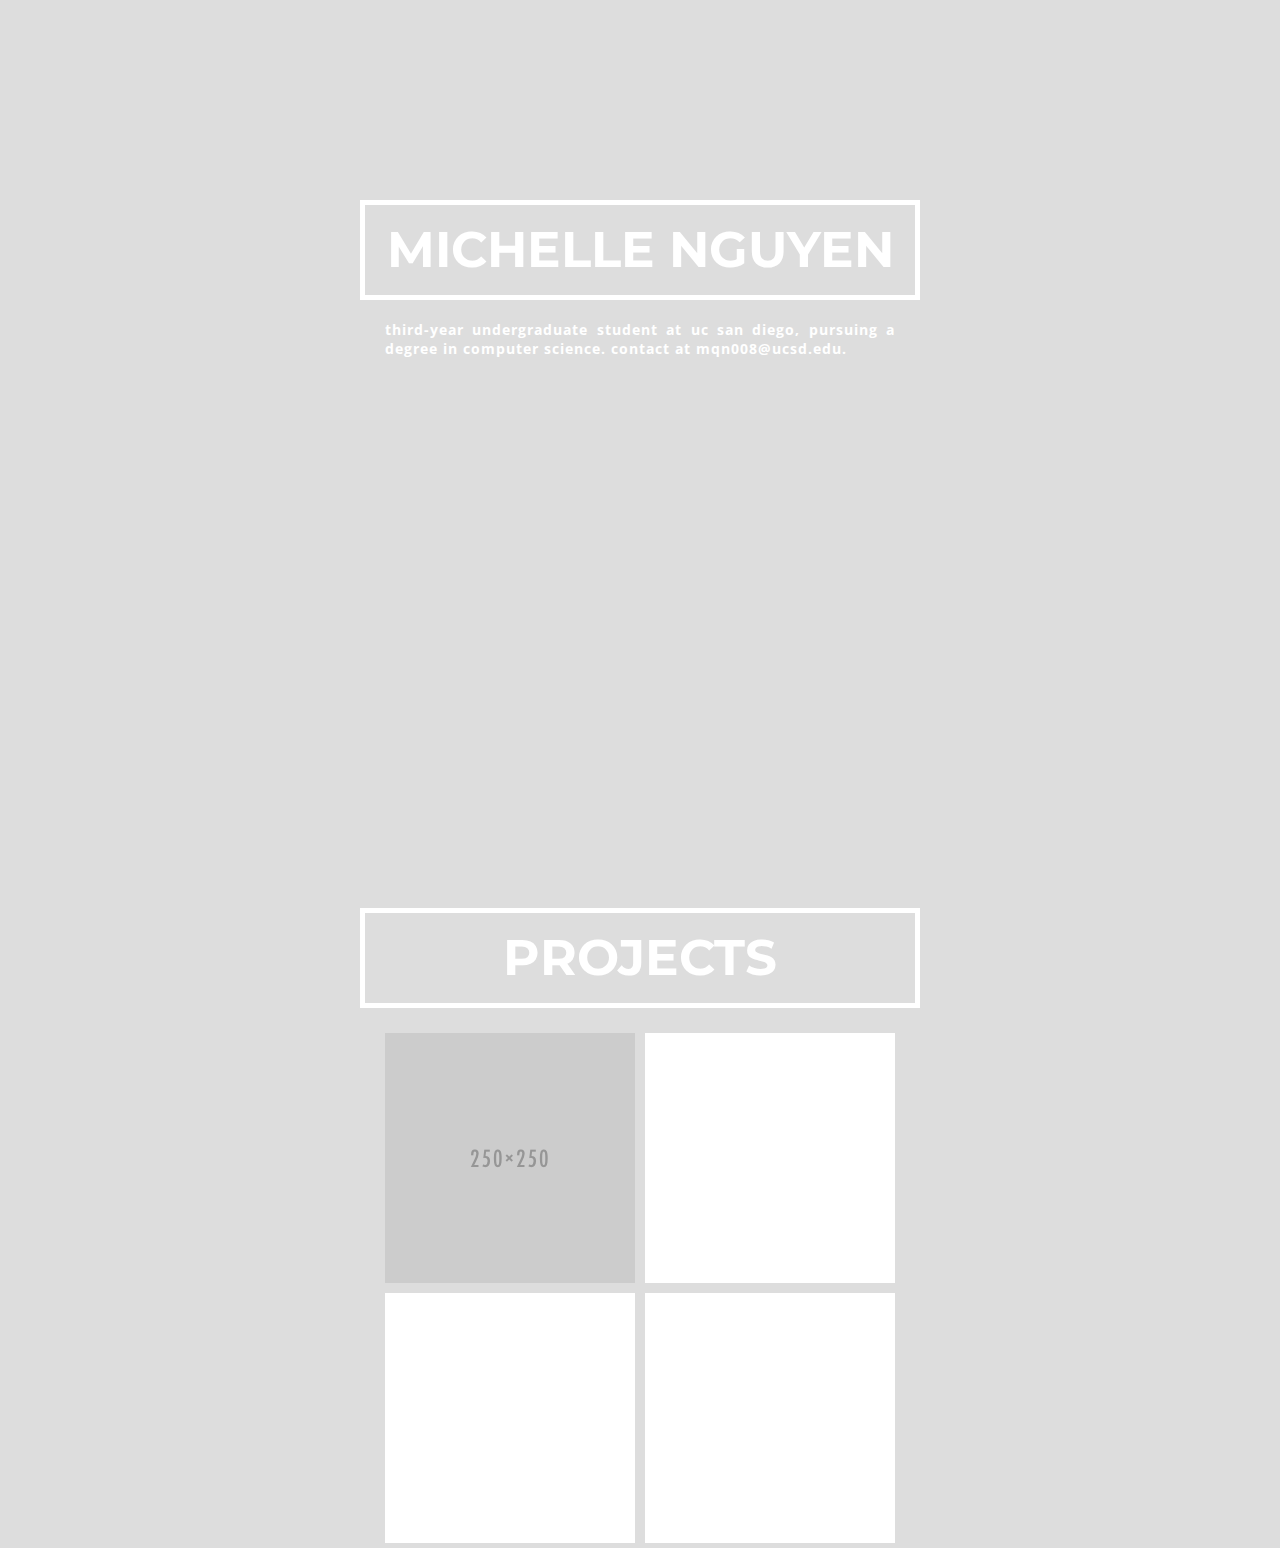
==== static/index.html @ 2b8071e1 "renamed .css files, project section design" ====
<!doctype html>

<html>
<head>
	<meta charset="utf-8">
	<title>HCI Project Portfolio</title>
	<link rel="stylesheet" type="text/css" href="index.css">
	<link href='https://fonts.googleapis.com/css?family=Montserrat' rel='stylesheet' type='text/css'>
	<link href='https://fonts.googleapis.com/css?family=Open+Sans' rel='stylesheet' type='text/css'>
</head>

<body>

	<h1>michelle nguyen</h1>
	<h5>third-year undergraduate student at uc san diego, pursuing a degree in computer science. contact at mqn008@ucsd.edu.</h5>


	<h1>projects</h1>
	<div id="proj">
		<div class="proj-item" style="background-image: url(250x250.png)">
			<div class="proj-desc">hlep</div>
		</div>
		<div class="proj-item">
			<div class="proj-desc">hlep?</div>
		</div>
		<div class="proj-item"> </div>
		<div class="proj-item"> </div>
	</div>

	<!-- 
	<h1>Scott Klemmer</h1> 
	<h4>Project Portfolio</h4>

	<p>Scott is an Associate Professor of Cognitive Science and Computer Science & Engineering at UC San Diego, where he is a co-founder and Associate Director of the Design Lab. He previously served as Associate Professor of Computer Science at Stanford, where he co-directed the HCI Group, held the Bredt Faculty Scholar chair, and was a founding participant in the d.school. </p>

	<h4>Projects</h4>
	<ol>
		<li>Design Thinking</li>
		<li>Needfinding</li>
		<li>Prototyping</li>
		<li>...</li>
	</ol>-->
</body>
</html>
---- static/index.css ----
body {
	background-color: #dddddd;
	background-image: url(bg-splitshire.png);
	background-attachment: fixed;
	background-repeat: no-repeat;
	background-size: cover;
	background-position: 0px -100px;
}

h1 {
	font-family: "Montserrat";
	font-size: 50px;
	line-height: 90px;
	height: 90px;
	width: 550px;
	border: 5px #ffffff solid;
	color: #ffffff;
	text-transform: uppercase;
	text-align: center;
	margin: auto;
	margin-top: 200px;
	margin-bottom: 0px;
}

h5 {
	font-family: 'Open Sans', sans-serif;
	font-size: 14px;
	letter-spacing: 1px;
	color: #ffffff;
	width: 510px;
	text-align: justify;
	margin: auto;
	margin-top: 20px;
	text-transform: lowercase;
	margin-bottom: 550px;
}

#proj {
	width: 520px;
	margin: auto;
	margin-top: 20px;
	padding-bottom: 20px;
	text-align: center;
}

.proj-item {
	width: 250px; 
	height: 250px;
	margin: 5px;
	background-color: #ffffff;
	position: relative;
	z-index: 0;
	float: left;
}

.proj-desc {
	height: 250px;
	width: 250px;
	background-color: #ffffff;
	position: static;
	z-index: 1;
	opacity: 0;
	display: block;
	text-align: center;
	transition: 0.4s;
	-o-transition: 0.4s;
	-moz-transition: 0.4s;
	-webkit-transition: 0.4s;
}

.proj-item:hover .proj-desc {
	opacity: .85;
	transition: 0.4s;
	-o-transition: 0.4s;
	-moz-transition: 0.4s;
	-webkit-transition: 0.4s;
}
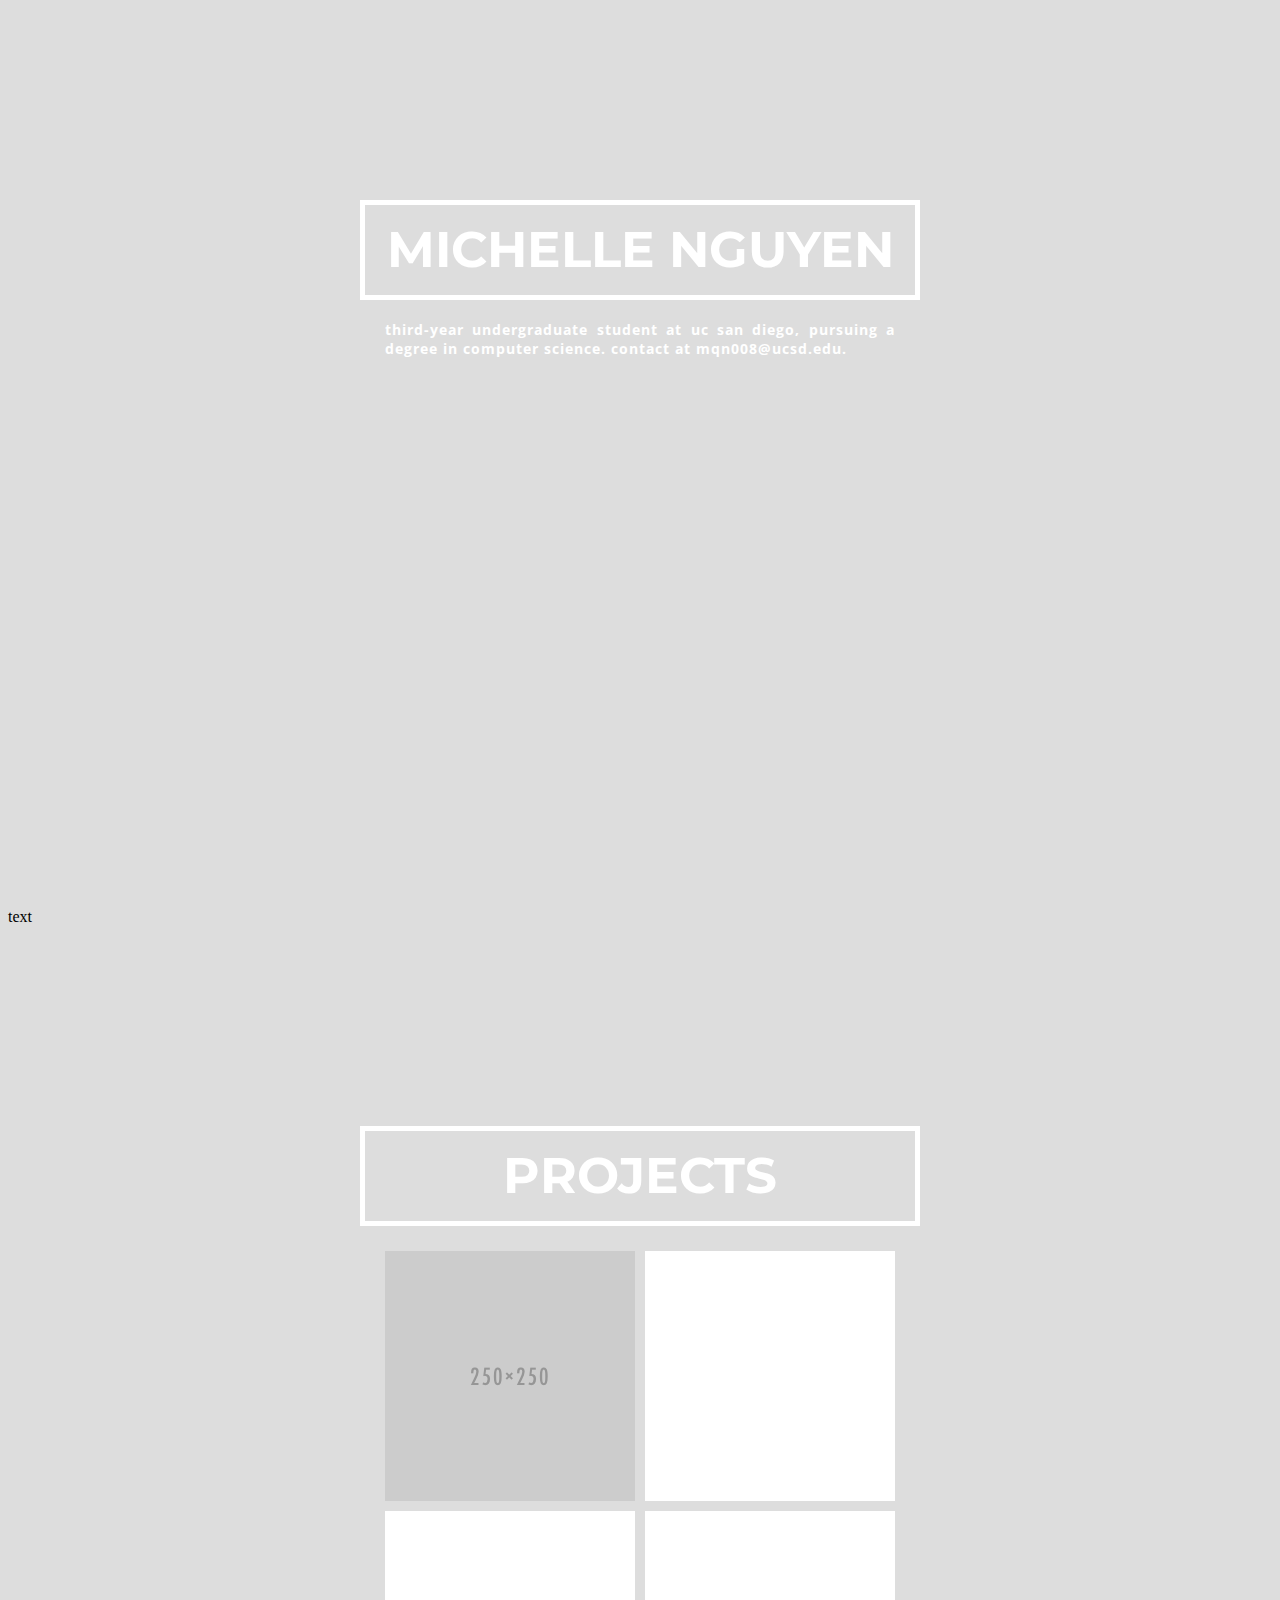
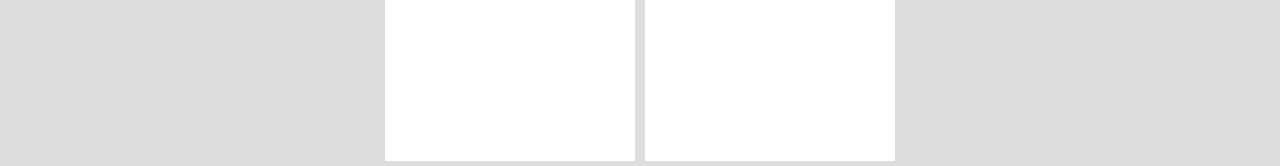
==== commit f4b439dd: "project description in index formatting" ====
--- a/static/index.html
+++ b/static/index.html
@@ -11,20 +11,41 @@
 
 <body>
 
-	<h1>michelle nguyen</h1>
-	<h5>third-year undergraduate student at uc san diego, pursuing a degree in computer science. contact at mqn008@ucsd.edu.</h5>
+	<h1>Michelle Nguyen</h1>
+	<h5>Third-year undergraduate student at UC San Diego, pursuing a degree in Computer Science. Contact at mqn008@ucsd.edu.</h5>
 
-
+<div class="red">text</div>
 	<h1>projects</h1>
 	<div id="proj">
+
 		<div class="proj-item" style="background-image: url(250x250.png)">
-			<div class="proj-desc">hlep</div>
+			<div class="proj-desc"><div class="proj-desc-in">
+				<a href="project-01.html">Project 01</a>
+				<h2>Project 01 Description Here.</h2>
+			</div></div>
 		</div>
+
 		<div class="proj-item">
-			<div class="proj-desc">hlep?</div>
+			<div class="proj-desc"><div class="proj-desc-in">
+				<a href="project-02.html">Project 02</a>
+				<h2>Project 02 Description Here.</h2>
+			</div></div>
 		</div>
-		<div class="proj-item"> </div>
-		<div class="proj-item"> </div>
+
+		<div class="proj-item">
+			<div class="proj-desc"><div class="proj-desc-in">
+				<a href="project-03.html">Project 03</a>
+				<h2>Project 03 Description Here.</h2>
+			</div></div>
+		</div>
+
+		<div class="proj-item">
+			<div class="proj-desc"><div class="proj-desc-in">
+				<a href="project-04.html">Project 04</a>
+				<h2>Project 04 Description Here.</h2>
+			</div></div>
+		</div>
+
 	</div>
 
 	<!-- 
--- a/static/index.css
+++ b/static/index.css
@@ -56,7 +56,7 @@
 .proj-desc {
 	height: 250px;
 	width: 250px;
-	background-color: #ffffff;
+	background-color: rgba(255,255,255,.9);
 	position: static;
 	z-index: 1;
 	opacity: 0;
@@ -69,9 +69,32 @@
 }
 
 .proj-item:hover .proj-desc {
-	opacity: .85;
+	opacity: 1;
 	transition: 0.4s;
 	-o-transition: 0.4s;
 	-moz-transition: 0.4s;
 	-webkit-transition: 0.4s;
+}
+
+.proj-desc-in {
+	position: relative;
+	top: 50%;
+	transform: translateY(-50%);
+	margin: auto;
+}
+
+.proj-desc a {
+	color: #000000;
+	font-family: "Montserrat";
+	font-size: 25px;
+	text-decoration: none;
+	text-transform: uppercase;
+	margin-bottom: -10px;
+}
+
+.proj-desc h2 {
+	color: #000000;
+	font-family: 'Open Sans', sans-serif;
+	font-size: 11px;
+	text-transform: lowercase;
 }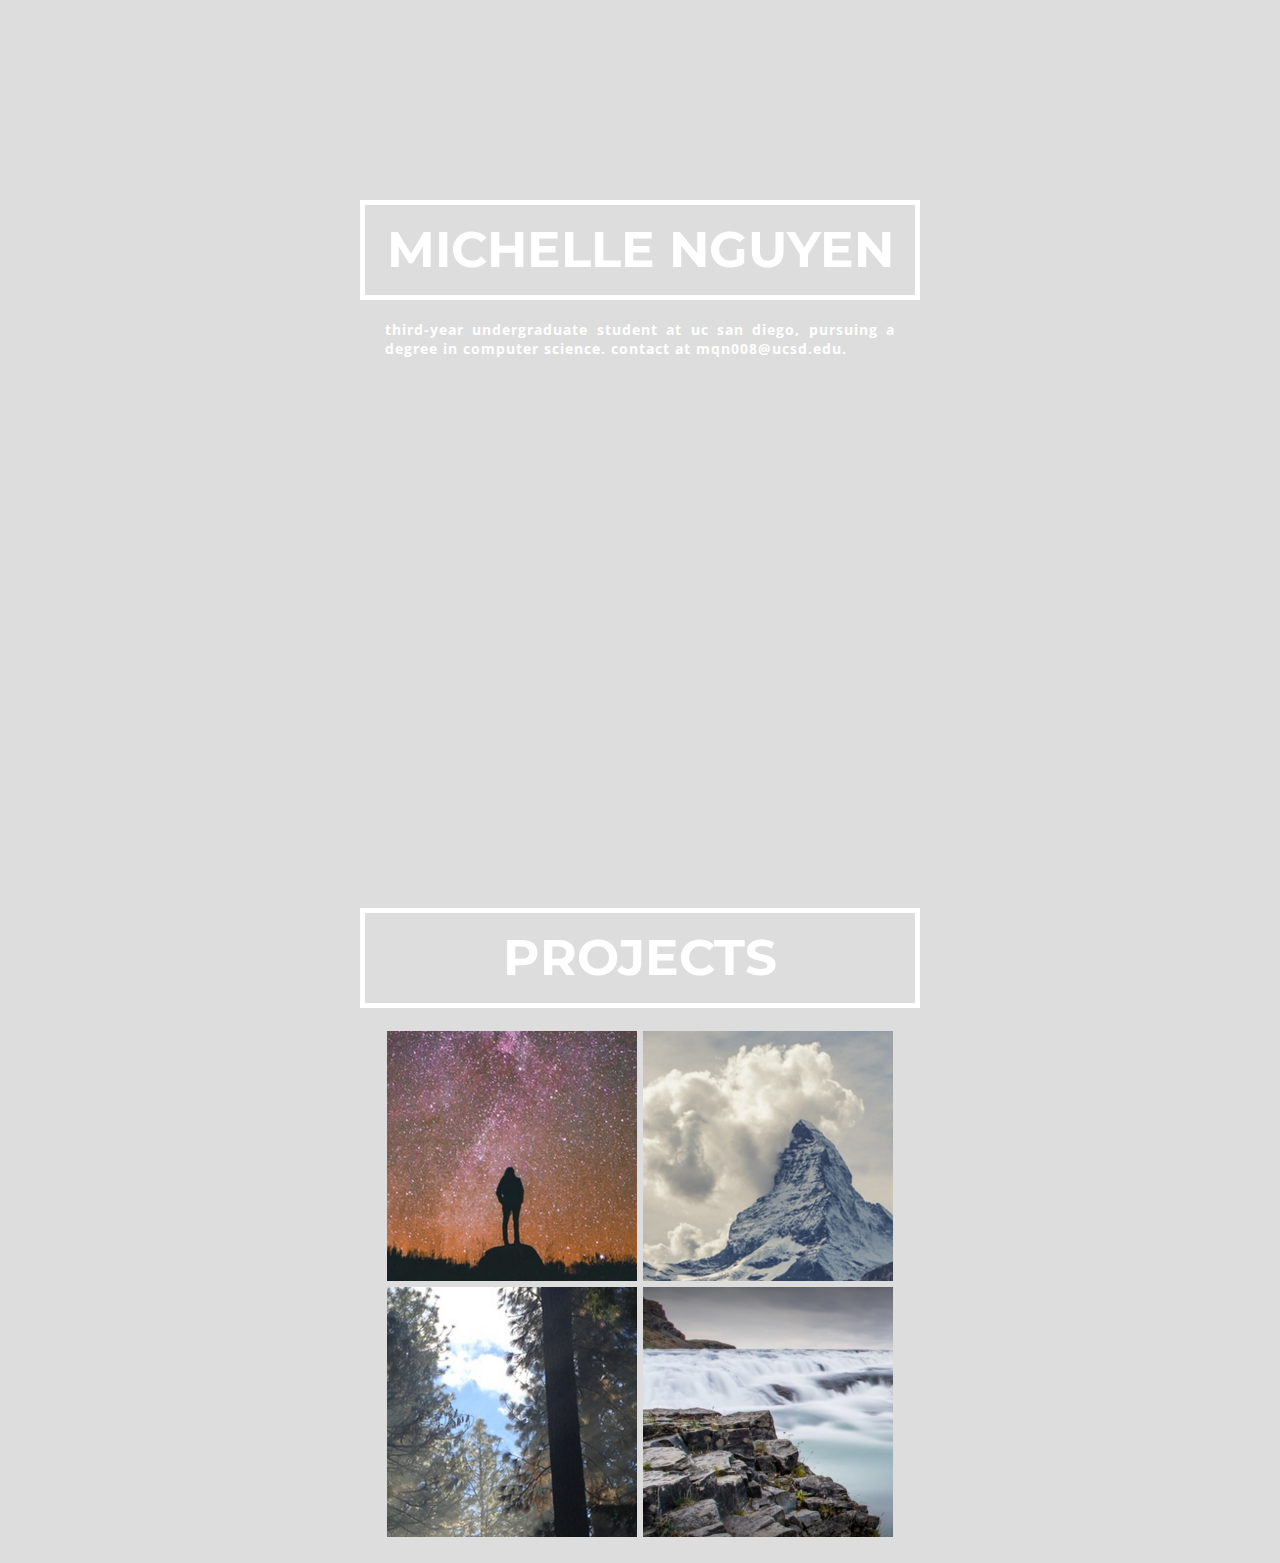
==== commit 698729a4: "'project' images added" ====
--- a/static/index.html
+++ b/static/index.html
@@ -14,32 +14,31 @@
 	<h1>Michelle Nguyen</h1>
 	<h5>Third-year undergraduate student at UC San Diego, pursuing a degree in Computer Science. Contact at mqn008@ucsd.edu.</h5>
 
-<div class="red">text</div>
 	<h1>projects</h1>
 	<div id="proj">
 
-		<div class="proj-item" style="background-image: url(250x250.png)">
+		<div class="proj-item" style="background-image: url(proj01.png);">
 			<div class="proj-desc"><div class="proj-desc-in">
 				<a href="project-01.html">Project 01</a>
 				<h2>Project 01 Description Here.</h2>
 			</div></div>
 		</div>
 
-		<div class="proj-item">
+		<div class="proj-item" style="background-image: url(proj02.png);">
 			<div class="proj-desc"><div class="proj-desc-in">
 				<a href="project-02.html">Project 02</a>
 				<h2>Project 02 Description Here.</h2>
 			</div></div>
 		</div>
 
-		<div class="proj-item">
+		<div class="proj-item" style="background-image: url(proj03.png);">
 			<div class="proj-desc"><div class="proj-desc-in">
 				<a href="project-03.html">Project 03</a>
 				<h2>Project 03 Description Here.</h2>
 			</div></div>
 		</div>
 
-		<div class="proj-item">
+		<div class="proj-item" style="background-image: url(proj04.png);">
 			<div class="proj-desc"><div class="proj-desc-in">
 				<a href="project-04.html">Project 04</a>
 				<h2>Project 04 Description Here.</h2>
@@ -47,6 +46,8 @@
 		</div>
 
 	</div>
+
+	<div id="foot">&nbsp;</div>
 
 	<!-- 
 	<h1>Scott Klemmer</h1> 
--- a/static/index.css
+++ b/static/index.css
@@ -36,44 +36,56 @@
 }
 
 #proj {
-	width: 520px;
+	width: 512px;
 	margin: auto;
 	margin-top: 20px;
-	padding-bottom: 20px;
 	text-align: center;
 }
 
 .proj-item {
 	width: 250px; 
 	height: 250px;
-	margin: 5px;
+	margin: 3px;
 	background-color: #ffffff;
 	position: relative;
 	z-index: 0;
 	float: left;
+	transition: 0.2s;
+	-o-transition: 0.2s;
+	-moz-transition: 0.2s;
+	-webkit-transition: 0.2s;
+}
+
+.proj-item:hover {
+	-webkit-filter: grayscale(100%);
+	filter: grayscale(100%);
+	transition: 0.2s;
+	-o-transition: 0.2s;
+	-moz-transition: 0.2s;
+	-webkit-transition: 0.2s;
 }
 
 .proj-desc {
 	height: 250px;
 	width: 250px;
-	background-color: rgba(255,255,255,.9);
+	background-color: rgba(255,255,255,.50);
 	position: static;
 	z-index: 1;
 	opacity: 0;
 	display: block;
 	text-align: center;
-	transition: 0.4s;
-	-o-transition: 0.4s;
-	-moz-transition: 0.4s;
-	-webkit-transition: 0.4s;
+	transition: 0.7s;
+	-o-transition: 0.7s;
+	-moz-transition: 0.7s;
+	-webkit-transition: 0.7s;
 }
 
 .proj-item:hover .proj-desc {
 	opacity: 1;
-	transition: 0.4s;
-	-o-transition: 0.4s;
-	-moz-transition: 0.4s;
-	-webkit-transition: 0.4s;
+	transition: 0.7s;
+	-o-transition: 0.7s;
+	-moz-transition: 0.7s;
+	-webkit-transition: 0.7s;
 }
 
 .proj-desc-in {
@@ -83,18 +95,24 @@
 	margin: auto;
 }
 
-.proj-desc a {
+.proj-desc-in a {
 	color: #000000;
 	font-family: "Montserrat";
 	font-size: 25px;
 	text-decoration: none;
 	text-transform: uppercase;
-	margin-bottom: -10px;
 }
 
-.proj-desc h2 {
+.proj-desc-in h2 {
+	margin-top: -5px;
 	color: #000000;
 	font-family: 'Open Sans', sans-serif;
 	font-size: 11px;
 	text-transform: lowercase;
+}
+
+#foot {
+	clear: both;
+	height: 15px;
+	line-height: 15px;
 }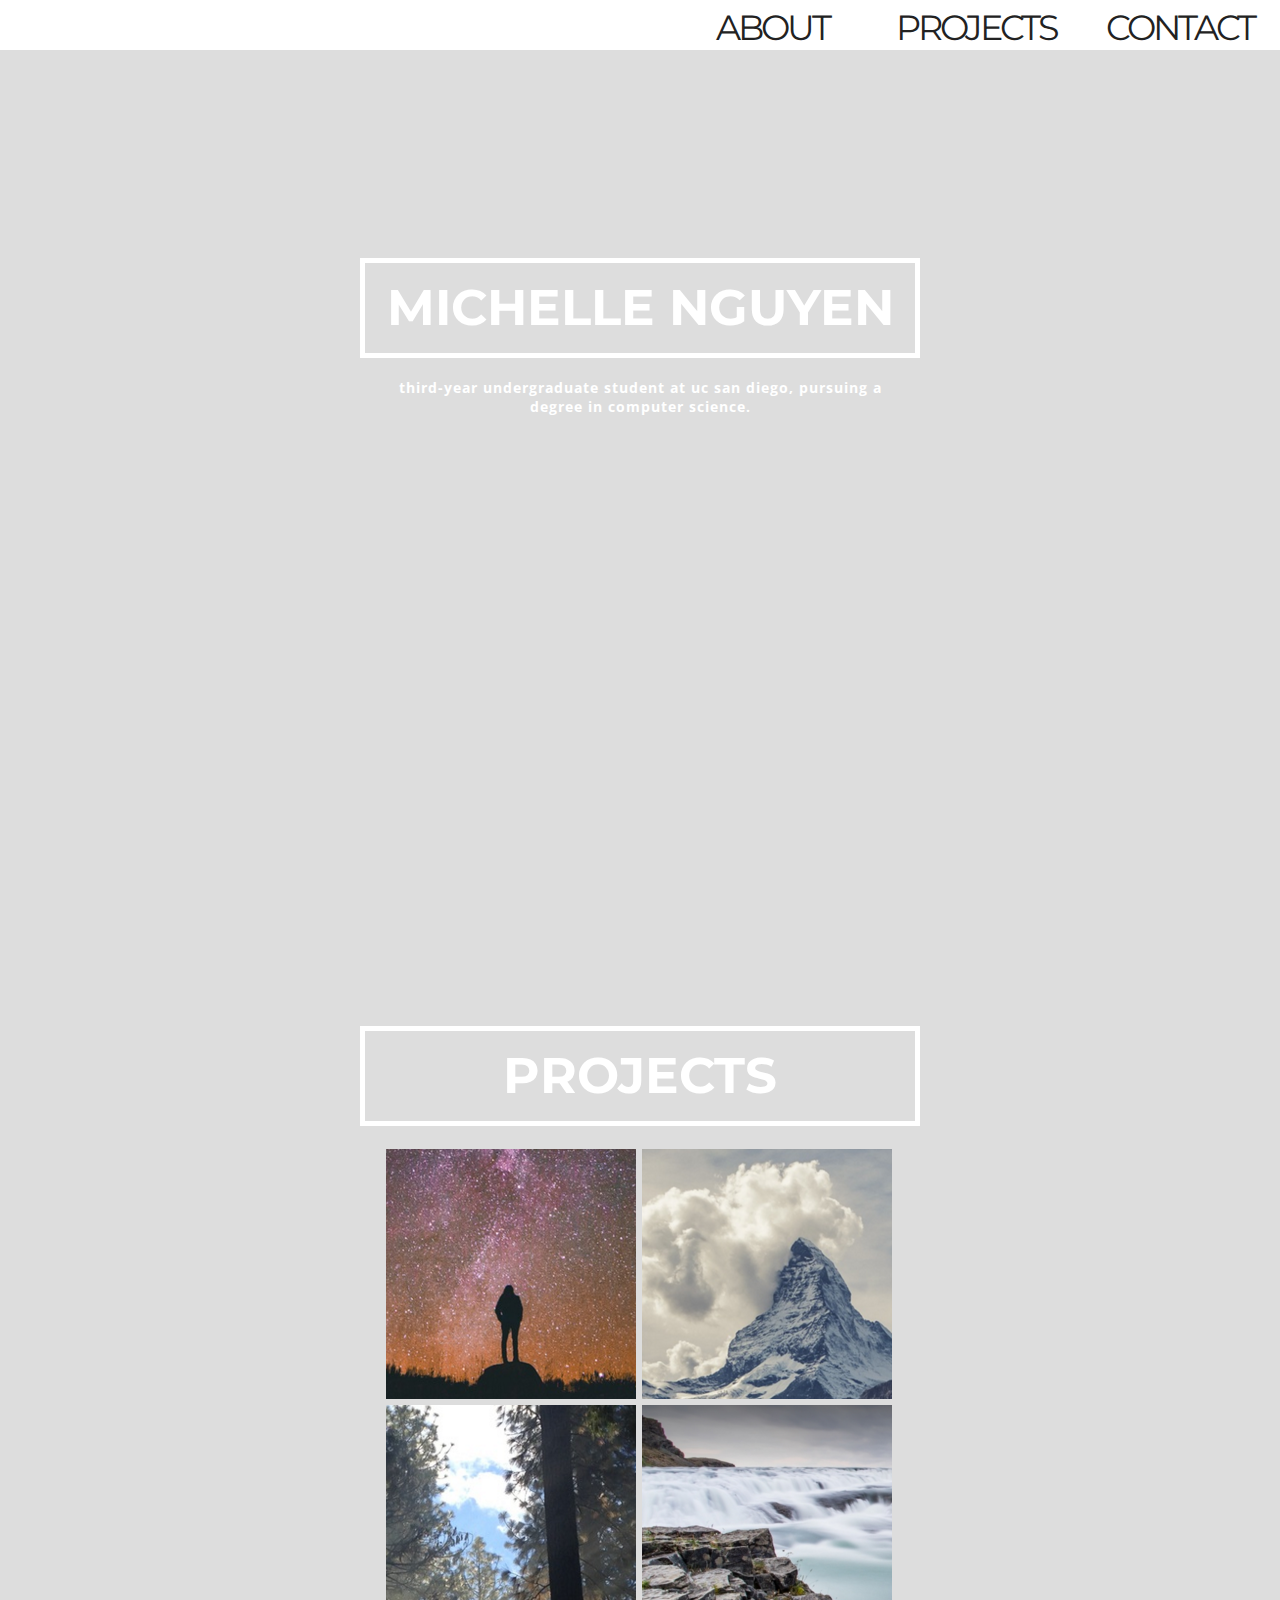
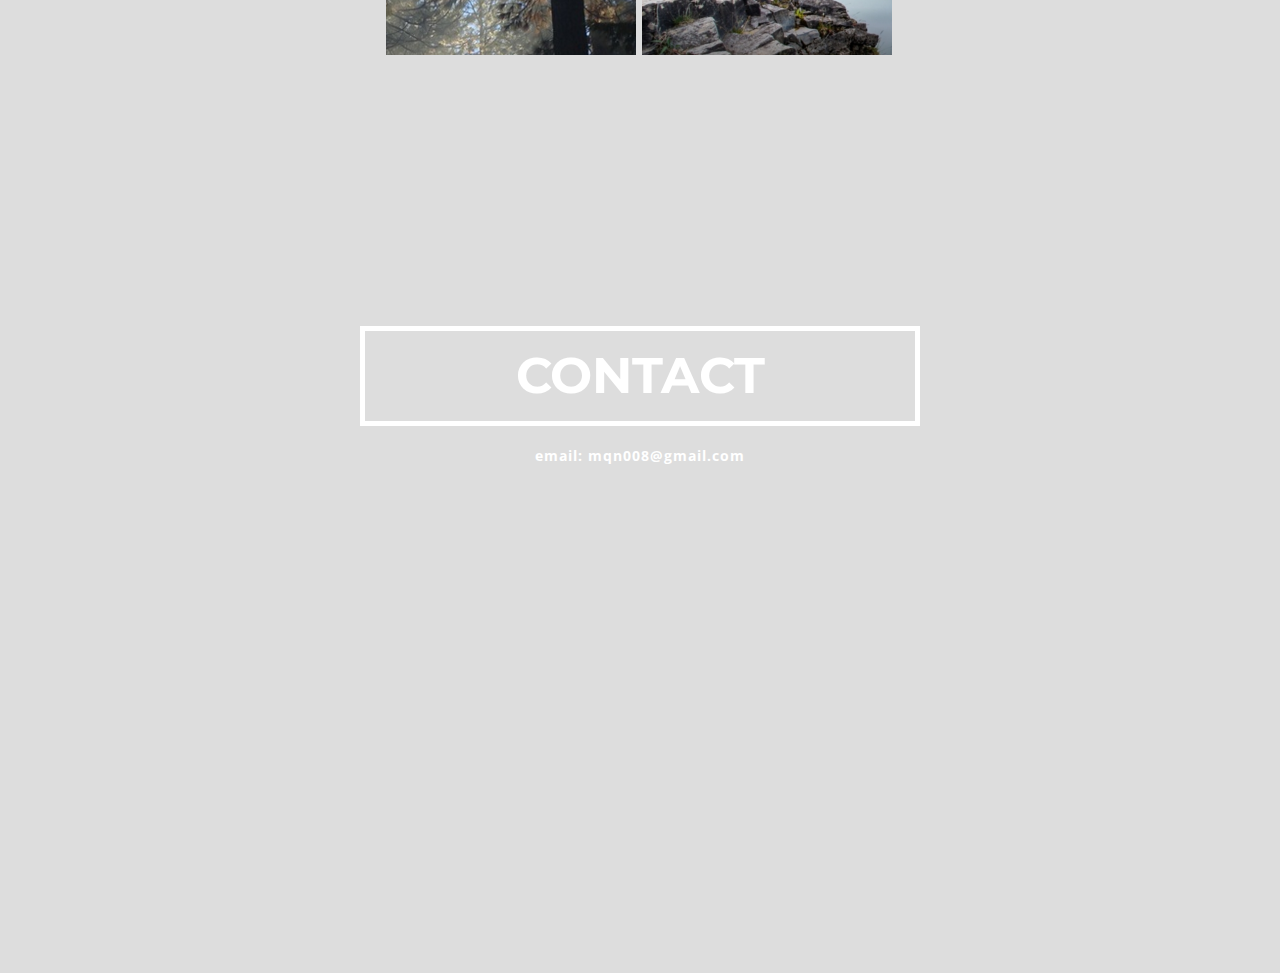
==== commit fc91156f: "header bar" ====
--- a/static/index.html
+++ b/static/index.html
@@ -7,48 +7,92 @@
 	<link rel="stylesheet" type="text/css" href="index.css">
 	<link href='https://fonts.googleapis.com/css?family=Montserrat' rel='stylesheet' type='text/css'>
 	<link href='https://fonts.googleapis.com/css?family=Open+Sans' rel='stylesheet' type='text/css'>
+
+	<script src="http://ajax.googleapis.com/ajax/libs/jquery/1.8/jquery.min.js"></script>
+	
+	<script>
+	$( document ).ready(function() {
+		$(document).ready(function(){
+			$('a[href^="#"]').on('click',function (e) {
+				e.preventDefault();
+
+				var target = this.hash;
+				var $target = $(target);
+
+				$('html, body').stop().animate({
+					'scrollTop': $target.offset().top
+				}, 900, 'swing', function () {
+				});
+			});
+		});
+	});
+	</script>
+
 </head>
 
 <body>
 
-	<h1>Michelle Nguyen</h1>
-	<h5>Third-year undergraduate student at UC San Diego, pursuing a degree in Computer Science. Contact at mqn008@ucsd.edu.</h5>
-
-	<h1>projects</h1>
-	<div id="proj">
-
-		<div class="proj-item" style="background-image: url(proj01.png);">
-			<div class="proj-desc"><div class="proj-desc-in">
-				<a href="project-01.html">Project 01</a>
-				<h2>Project 01 Description Here.</h2>
-			</div></div>
-		</div>
-
-		<div class="proj-item" style="background-image: url(proj02.png);">
-			<div class="proj-desc"><div class="proj-desc-in">
-				<a href="project-02.html">Project 02</a>
-				<h2>Project 02 Description Here.</h2>
-			</div></div>
-		</div>
-
-		<div class="proj-item" style="background-image: url(proj03.png);">
-			<div class="proj-desc"><div class="proj-desc-in">
-				<a href="project-03.html">Project 03</a>
-				<h2>Project 03 Description Here.</h2>
-			</div></div>
-		</div>
-
-		<div class="proj-item" style="background-image: url(proj04.png);">
-			<div class="proj-desc"><div class="proj-desc-in">
-				<a href="project-04.html">Project 04</a>
-				<h2>Project 04 Description Here.</h2>
-			</div></div>
-		</div>
-
+	<div id="header">
+		<ul id="navbar">
+			<li><a href="#about">About</a></li>
+			<li><a href="#projects">Projects</a></li>
+			<li><a href="#contact">Contact</a></li>
+		</ul>
 	</div>
 
-	<div id="foot">&nbsp;</div>
+	<div id="about">
+		<div id="abt">
+			<h1>Michelle Nguyen</h1>
+			<h5>Third-year undergraduate student at UC San Diego, pursuing a degree in Computer Science.</h5>
+		</div>
+	</div>
 
+	<div id="projects">
+		<div id="proj">
+
+			<h1>projects</h1>
+			<div id="proj-in">
+				<div class="proj-item" style="background-image: url(proj01.png);">
+					<div class="proj-desc"><div class="proj-desc-in">
+						<a href="project-01.html">Project 01</a>
+						<h2>Project 01 Description Here.</h2>
+					</div></div>
+				</div>
+
+				<div class="proj-item" style="background-image: url(proj02.png);">
+					<div class="proj-desc"><div class="proj-desc-in">
+						<a href="project-02.html">Project 02</a>
+						<h2>Project 02 Description Here.</h2>
+					</div></div>
+				</div>
+
+				<div class="proj-item" style="background-image: url(proj03.png);">
+					<div class="proj-desc"><div class="proj-desc-in">
+						<a href="project-03.html">Project 03</a>
+						<h2>Project 03 Description Here.</h2>
+					</div></div>
+				</div>
+
+				<div class="proj-item" style="background-image: url(proj04.png);">
+					<div class="proj-desc"><div class="proj-desc-in">
+						<a href="project-04.html">Project 04</a>
+						<h2>Project 04 Description Here.</h2>
+					</div></div>
+				</div>
+			</div>
+		</div>
+		<div style="clear: both">&nbsp;</div>
+	</div>
+
+	<div id="contact">
+		<div id="cont">
+			<h1>Contact</h1>
+			<h5>email: mqn008@gmail.com</h5>
+		</div>
+	</div>
+
+
+	<div id="footer">&nbsp;</div>
 	<!-- 
 	<h1>Scott Klemmer</h1> 
 	<h4>Project Portfolio</h4>
--- a/static/index.css
+++ b/static/index.css
@@ -5,6 +5,83 @@
 	background-repeat: no-repeat;
 	background-size: cover;
 	background-position: 0px -100px;
+	text-align: center;
+}
+
+#header {
+	position: fixed;
+	left: 0px;
+	top: 0px;
+	width: 100%;
+	height: 50px;
+	background-color: #ffffff;
+	text-align: right;
+	display: block;
+	z-index: 3;
+}
+
+#footer {
+	clear: both;
+	height: 500px;
+}
+
+#navbar {
+	list-style-type: none;
+	padding: 0px;
+	margin: 0px;
+}
+
+#navbar li, #navbar li a {
+	display: inline-block;
+	height: 50px;
+	width: 200px;
+	text-align: center;
+	vertical-align: middle;
+	line-height: 50px;
+	text-align: center;
+	font-size: 35px;
+	font-family: "Montserrat";
+	color: #222222;
+	text-transform: uppercase;
+	text-decoration: none;
+	letter-spacing: -3px;
+}
+
+#about {
+	display: block;
+	margin: auto;
+}
+
+#abt {
+	display: inline-block;
+	margin-top: 250px;
+	margin-bottom: 550px;
+}
+
+#projects {
+	display: block;
+	margin: auto;
+}
+
+#proj {
+	margin-top: 60px;
+	display: inline-block;
+}
+
+#proj-in {
+	width: 515px;
+	margin: auto;
+	margin-top: 20px;
+}
+
+#contact {
+	margin: auto;
+	display: block;	
+}
+
+#cont {
+	margin-top: 250px;
+	display: inline-block;
 }
 
 h1 {
@@ -18,8 +95,6 @@
 	text-transform: uppercase;
 	text-align: center;
 	margin: auto;
-	margin-top: 200px;
-	margin-bottom: 0px;
 }
 
 h5 {
@@ -28,18 +103,10 @@
 	letter-spacing: 1px;
 	color: #ffffff;
 	width: 510px;
-	text-align: justify;
+	text-align: center;
 	margin: auto;
 	margin-top: 20px;
 	text-transform: lowercase;
-	margin-bottom: 550px;
-}
-
-#proj {
-	width: 512px;
-	margin: auto;
-	margin-top: 20px;
-	text-align: center;
 }
 
 .proj-item {
@@ -49,6 +116,7 @@
 	background-color: #ffffff;
 	position: relative;
 	z-index: 0;
+	display: inline-block;
 	float: left;
 	transition: 0.2s;
 	-o-transition: 0.2s;
@@ -110,9 +178,3 @@
 	font-size: 11px;
 	text-transform: lowercase;
 }
-
-#foot {
-	clear: both;
-	height: 15px;
-	line-height: 15px;
-}